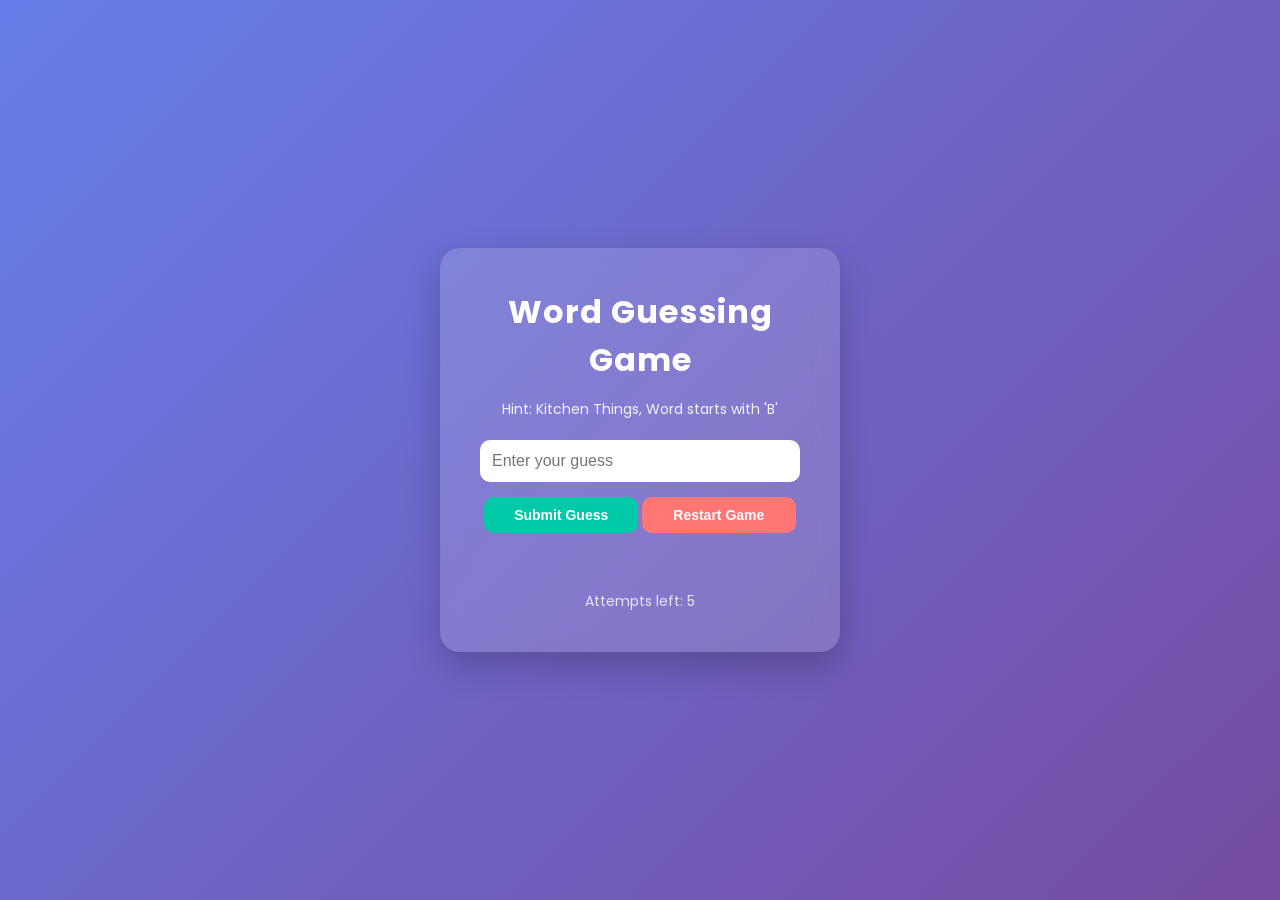
==== index.html @ b772d4f2 "Add files via upload" ====
<!DOCTYPE html>
<html lang="en">
<head>
    <meta charset="UTF-8">
    <title>Word Guessing Game</title>
    <link rel="stylesheet" href="style.css">
</head>
<body>

    <div class="game-container">
        <h1>Word Guessing Game</h1>

        <p id="hint"></p>

        <input type="text" id="guessInput" placeholder="Enter your guess">
        <button id="submitBtn">Submit Guess</button>
        <button id="restartBtn">Restart Game</button>

        <p id="message"></p>
        <p id="attempts"></p>
    </div>

    <script src="script.js"></script>
</body>
</html>
---- style.css ----
/* Import smooth Google Font */
@import url('https://fonts.googleapis.com/css2?family=Poppins:wght@300;400;600;700&display=swap');

* {
    margin: 0;
    padding: 0;
    box-sizing: border-box;
}

body {
    font-family: 'Poppins', sans-serif;
    height: 100vh;
    display: flex;
    justify-content: center;
    align-items: center;
    background: linear-gradient(135deg, #667eea, #764ba2);
    transition: background 0.5s ease;
}

/* Win Background */
body.win {
    background: linear-gradient(135deg, #00b09b, #96c93d);
}

/* Lose Background */
body.lose {
    background: linear-gradient(135deg, #ff416c, #ff4b2b);
}

/* Glassmorphism Card */
.game-container {
    background: rgba(255, 255, 255, 0.15);
    backdrop-filter: blur(12px);
    border-radius: 20px;
    padding: 40px;
    width: 400px;
    text-align: center;
    box-shadow: 0 15px 35px rgba(0,0,0,0.2);
    color: white;
    animation: fadeIn 1s ease;
}

/* Title */
h1 {
    font-weight: 700;
    margin-bottom: 15px;
    letter-spacing: 1px;
}

/* Hint */
#hint {
    font-size: 14px;
    margin-bottom: 20px;
    opacity: 0.9;
}

/* Input Styling */
input {
    width: 100%;
    padding: 12px;
    border-radius: 10px;
    border: none;
    outline: none;
    font-size: 16px;
    margin-bottom: 15px;
    transition: 0.3s ease;
}

input:focus {
    transform: scale(1.05);
    box-shadow: 0 0 10px #ffffff;
}

/* Buttons */
button {
    width: 48%;
    padding: 10px;
    border: none;
    border-radius: 10px;
    font-size: 14px;
    font-weight: 600;
    cursor: pointer;
    transition: all 0.3s ease;
}

/* Submit Button */
#submitBtn {
    background: #00c9a7;
    color: white;
}

#submitBtn:hover {
    background: #00b894;
    transform: translateY(-3px);
}

/* Restart Button */
#restartBtn {
    background: #ff7675;
    color: white;
}

#restartBtn:hover {
    background: #e84393;
    transform: translateY(-3px);
}

/* Message */
#message {
    margin-top: 20px;
    font-weight: 600;
    min-height: 30px;
    transition: 0.3s;
}

/* Attempts */
#attempts {
    margin-top: 8px;
    font-size: 14px;
    opacity: 0.8;
}

/* Fade Animation */
@keyframes fadeIn {
    from {
        opacity: 0;
        transform: translateY(20px);
    }
    to {
        opacity: 1;
        transform: translateY(0);
    }
}
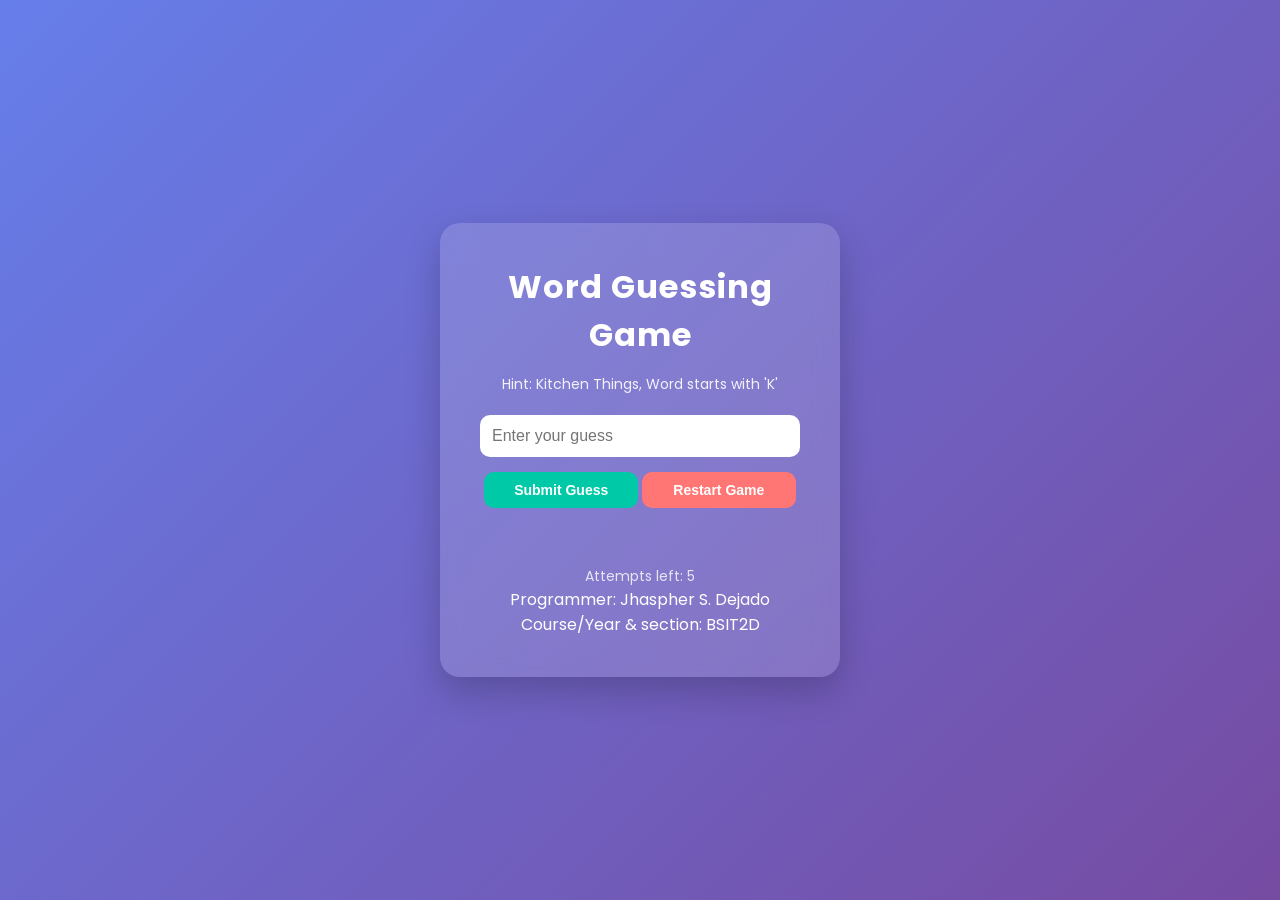
==== commit 22763539: "Update index.html" ====
--- a/index.html
+++ b/index.html
@@ -18,8 +18,10 @@
 
         <p id="message"></p>
         <p id="attempts"></p>
+        <p>Programmer: Jhaspher S. Dejado <br> Course/Year & section: BSIT2D
     </div>
 
     <script src="script.js"></script>
 </body>
 </html>
+
--- a/style.css
+++ b/style.css
@@ -1,4 +1,3 @@
-/* Import smooth Google Font */
 @import url('https://fonts.googleapis.com/css2?family=Poppins:wght@300;400;600;700&display=swap');
 
 * {
@@ -17,17 +16,14 @@
     transition: background 0.5s ease;
 }
 
-/* Win Background */
 body.win {
     background: linear-gradient(135deg, #00b09b, #96c93d);
 }
 
-/* Lose Background */
 body.lose {
     background: linear-gradient(135deg, #ff416c, #ff4b2b);
 }
 
-/* Glassmorphism Card */
 .game-container {
     background: rgba(255, 255, 255, 0.15);
     backdrop-filter: blur(12px);
@@ -40,21 +36,18 @@
     animation: fadeIn 1s ease;
 }
 
-/* Title */
 h1 {
     font-weight: 700;
     margin-bottom: 15px;
     letter-spacing: 1px;
 }
 
-/* Hint */
 #hint {
     font-size: 14px;
     margin-bottom: 20px;
     opacity: 0.9;
 }
 
-/* Input Styling */
 input {
     width: 100%;
     padding: 12px;
@@ -71,7 +64,6 @@
     box-shadow: 0 0 10px #ffffff;
 }
 
-/* Buttons */
 button {
     width: 48%;
     padding: 10px;
@@ -83,7 +75,6 @@
     transition: all 0.3s ease;
 }
 
-/* Submit Button */
 #submitBtn {
     background: #00c9a7;
     color: white;
@@ -94,7 +85,6 @@
     transform: translateY(-3px);
 }
 
-/* Restart Button */
 #restartBtn {
     background: #ff7675;
     color: white;
@@ -105,7 +95,6 @@
     transform: translateY(-3px);
 }
 
-/* Message */
 #message {
     margin-top: 20px;
     font-weight: 600;
@@ -113,14 +102,12 @@
     transition: 0.3s;
 }
 
-/* Attempts */
 #attempts {
     margin-top: 8px;
     font-size: 14px;
     opacity: 0.8;
 }
 
-/* Fade Animation */
 @keyframes fadeIn {
     from {
         opacity: 0;
@@ -131,3 +118,4 @@
         transform: translateY(0);
     }
 }
+
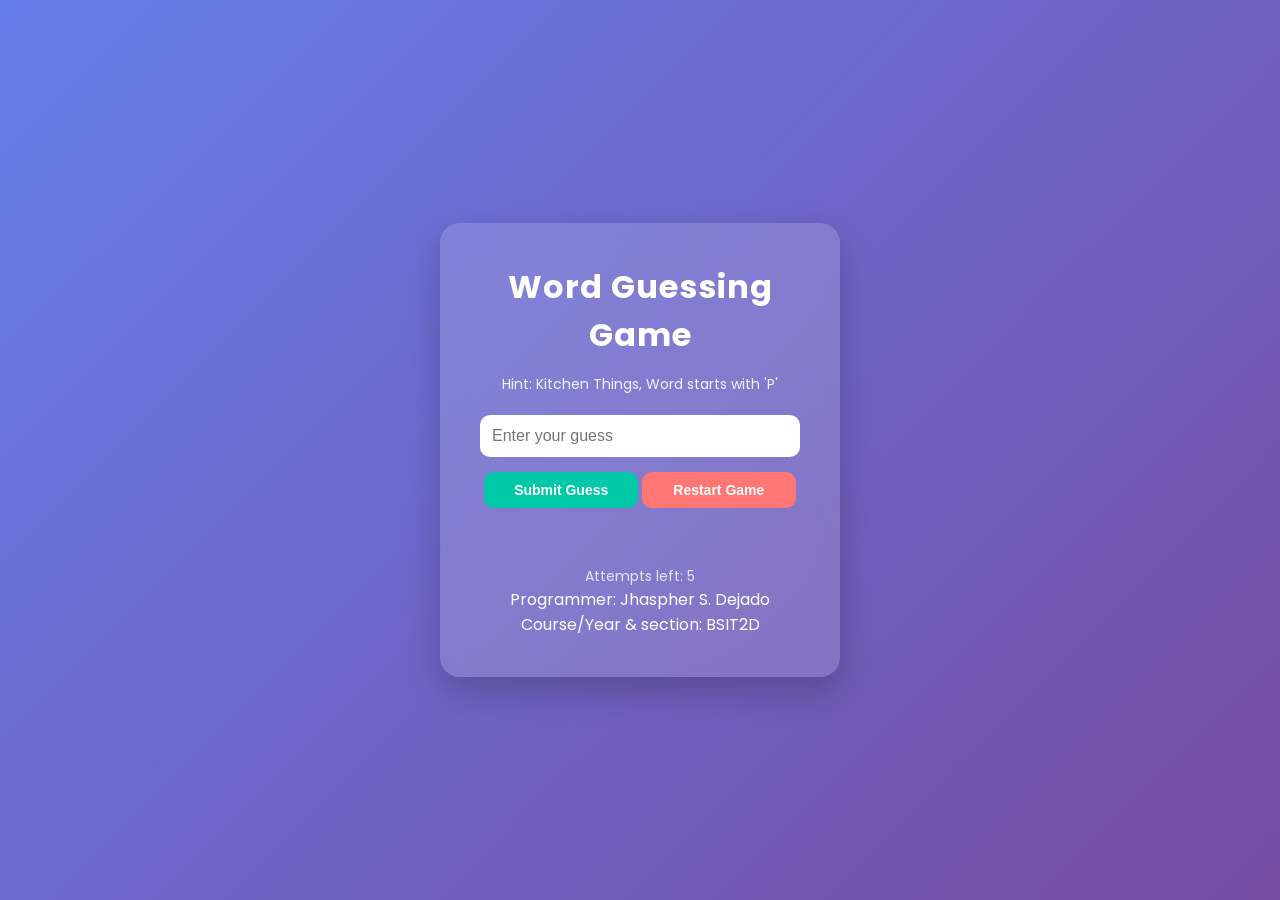
==== commit 3a9945aa: "Update index.html" ====
--- a/index.html
+++ b/index.html
@@ -18,10 +18,11 @@
 
         <p id="message"></p>
         <p id="attempts"></p>
-        <p>Programmer: Jhaspher S. Dejado <br> Course/Year & section: BSIT2D
+        <p>Programmer: Jhaspher S. Dejado <br> Course/Year & section: BSIT2D</p>
     </div>
 
     <script src="script.js"></script>
 </body>
 </html>
 
+
